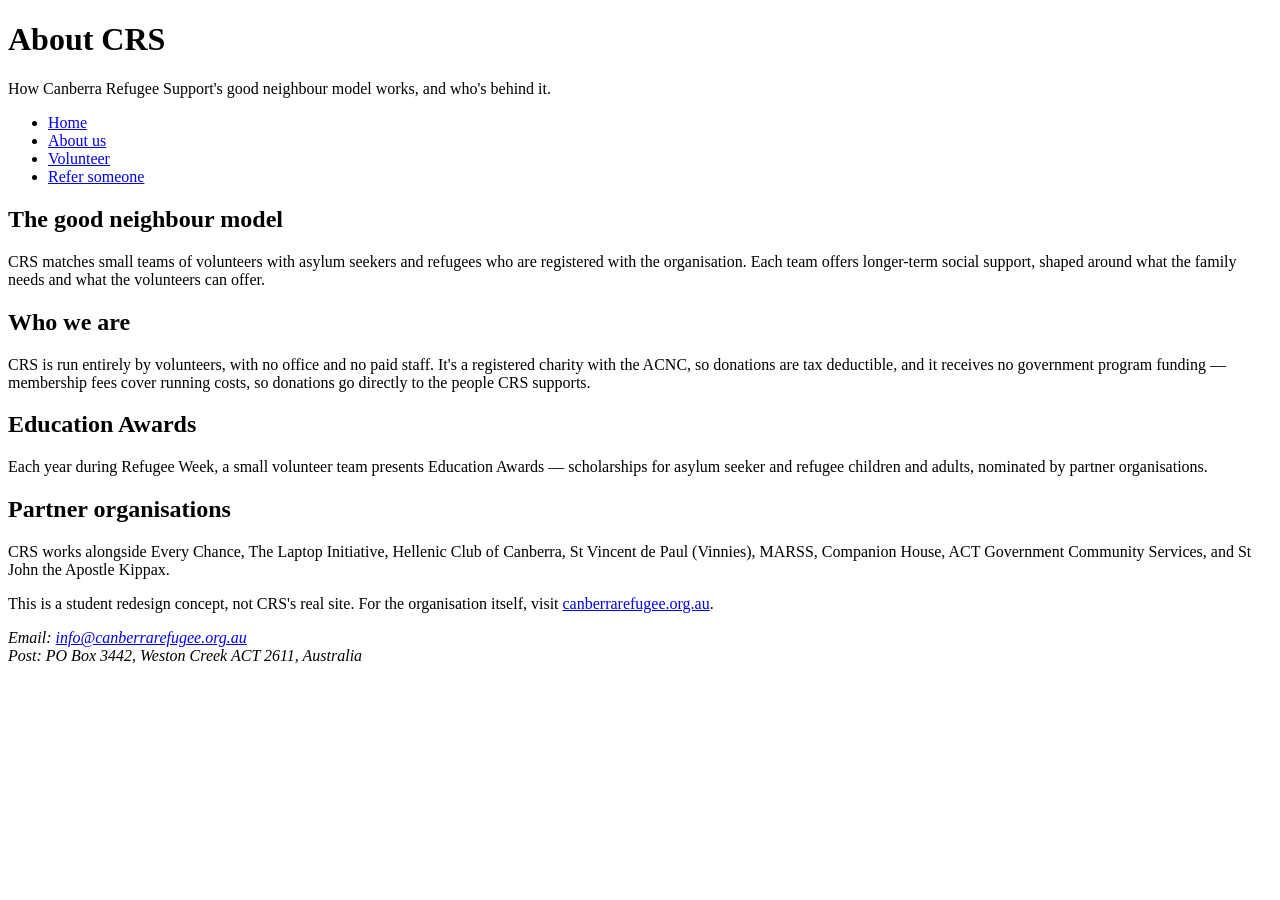
==== about.html @ 46710a41 "Add Home to the nav on every page and mark the current page Reviewing the rendered site showed the s" ====
<!doctype html>
<html lang="en-AU">
  <head>
    <meta charset="UTF-8" />
    <meta name="viewport" content="width=device-width, initial-scale=1.0" />
    <title>About — Canberra Refugee Support</title>
  </head>
  <body>
    <header>
      <h1>About CRS</h1>
      <p>
        How Canberra Refugee Support's good neighbour model works, and
        who's behind it.
      </p>
    </header>
    <nav aria-label="Primary">
      <ul>
        <li><a href="index.html">Home</a></li>
        <li><a href="about.html" aria-current="page">About us</a></li>
        <li><a href="volunteer.html">Volunteer</a></li>
        <li><a href="refer.html">Refer someone</a></li>
      </ul>
    </nav>
    <main>
      <section>
        <h2>The good neighbour model</h2>
        <p>
          CRS matches small teams of volunteers with asylum seekers and
          refugees who are registered with the organisation. Each team
          offers longer-term social support, shaped around what the family
          needs and what the volunteers can offer.
        </p>
      </section>
      <section>
        <h2>Who we are</h2>
        <p>
          CRS is run entirely by volunteers, with no office and no paid
          staff. It's a registered charity with the ACNC, so donations are
          tax deductible, and it receives no government program funding
          &mdash; membership fees cover running costs, so donations go
          directly to the people CRS supports.
        </p>
      </section>
      <section>
        <h2>Education Awards</h2>
        <p>
          Each year during Refugee Week, a small volunteer team presents
          Education Awards &mdash; scholarships for asylum seeker and
          refugee children and adults, nominated by partner organisations.
        </p>
      </section>
      <section>
        <h2>Partner organisations</h2>
        <p>
          CRS works alongside Every Chance, The Laptop Initiative, Hellenic
          Club of Canberra, St Vincent de Paul (Vinnies), MARSS, Companion
          House, ACT Government Community Services, and St John the
          Apostle Kippax.
        </p>
      </section>
    </main>
    <footer>
      <p>
        This is a student redesign concept, not CRS's real site. For the
        organisation itself, visit
        <a href="https://canberrarefugee.org.au">canberrarefugee.org.au</a>.
      </p>
      <address>
        Email:
        <a href="mailto:info@canberrarefugee.org.au"
          >info@canberrarefugee.org.au</a
        ><br />
        Post: PO Box 3442, Weston Creek ACT 2611, Australia
      </address>
    </footer>
  </body>
</html>
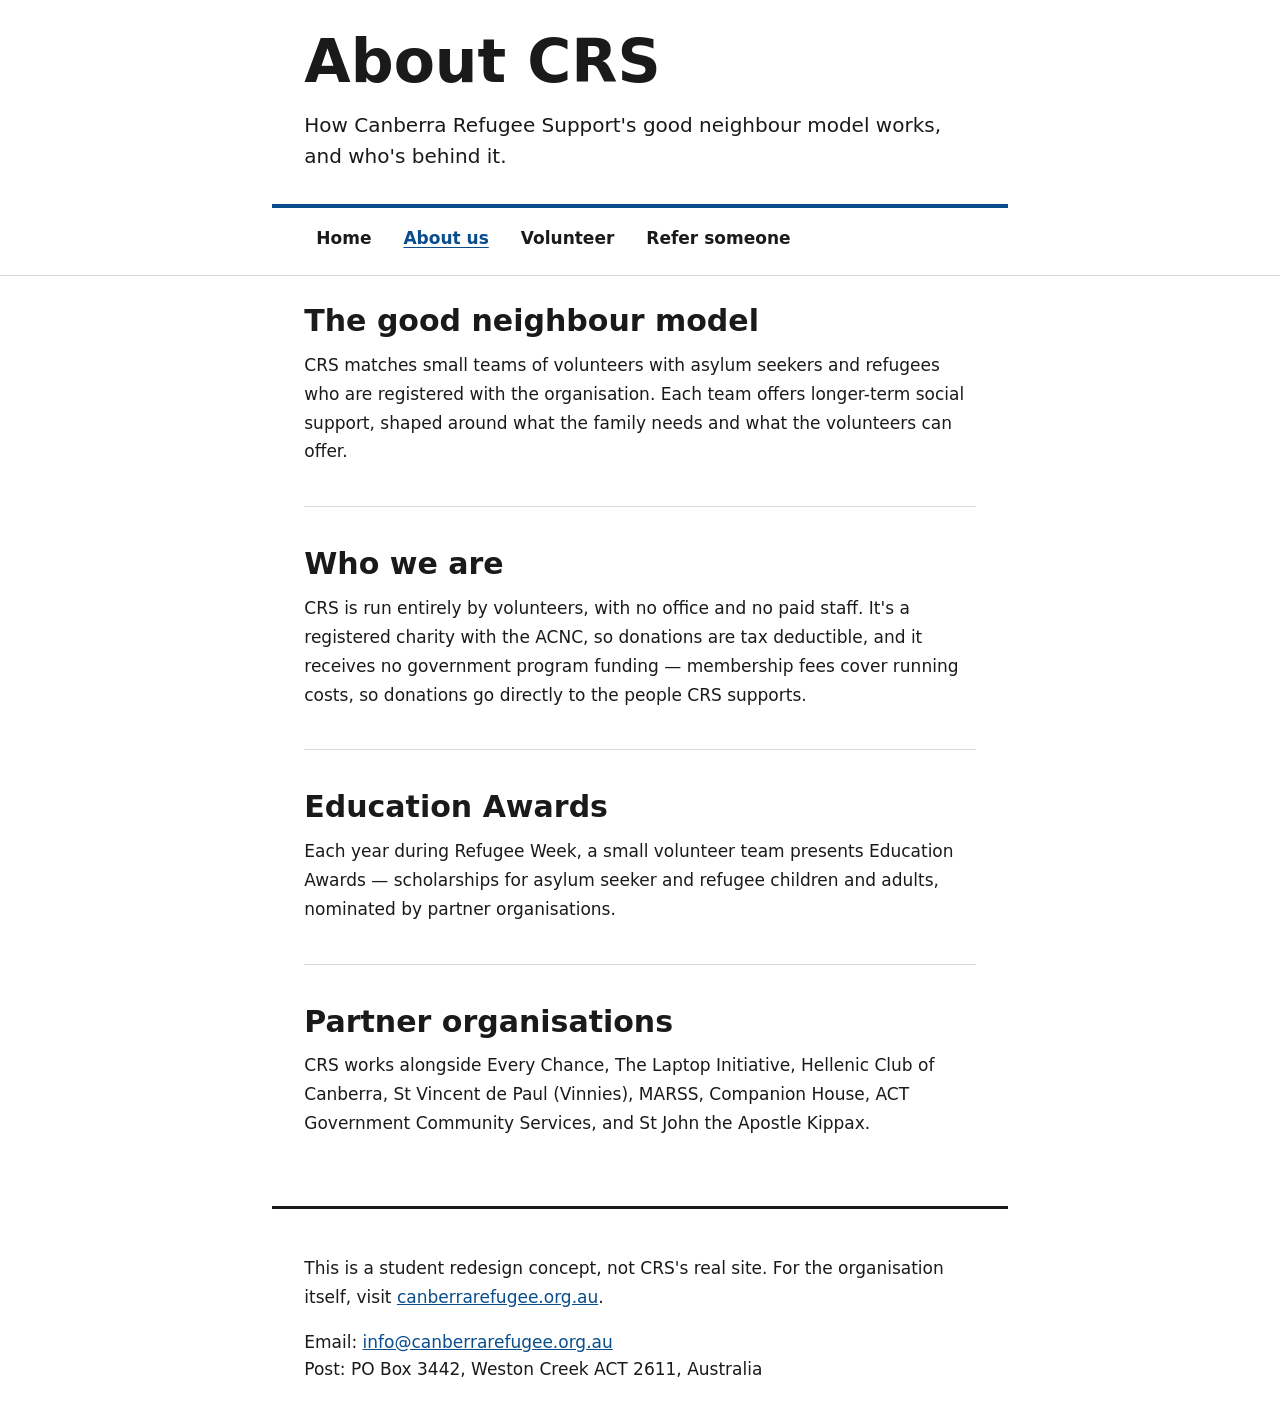
==== commit 300578cc: "First pass at styles.css: mobile-first layout, nav, door blocks Too plain — reads as default HTML at" ====
--- a/about.html
+++ b/about.html
@@ -4,6 +4,7 @@
     <meta charset="UTF-8" />
     <meta name="viewport" content="width=device-width, initial-scale=1.0" />
     <title>About — Canberra Refugee Support</title>
+    <link rel="stylesheet" href="styles.css" />
   </head>
   <body>
     <header>
--- a/styles.css
+++ b/styles.css
@@ -0,0 +1,234 @@
+:root {
+  --accent: #0a4d8c;
+  --accent-tint: #e9f0f7;
+  --text: #1a1a1a;
+  --border: #d9d9d9;
+  --measure: 68ch;
+}
+
+*,
+*::before,
+*::after {
+  box-sizing: border-box;
+}
+
+/* Tier: single type selector */
+
+html {
+  text-size-adjust: 100%;
+}
+
+body {
+  margin: 0;
+  font-family:
+    system-ui,
+    -apple-system,
+    "Segoe UI",
+    Roboto,
+    Helvetica,
+    Arial,
+    sans-serif;
+  font-size: 1rem;
+  line-height: 1.7;
+  color: var(--text);
+  background: #fff;
+}
+
+a {
+  color: var(--accent);
+}
+
+nav {
+  border-bottom: 1px solid var(--border);
+}
+
+li {
+  margin-bottom: 0.4rem;
+}
+
+/* Tier: two type selectors */
+
+body > header,
+body > main,
+body > footer {
+  max-width: var(--measure);
+  margin-inline: auto;
+  padding: 1.75rem 1.25rem;
+}
+
+body > header {
+  border-bottom: 4px solid var(--accent);
+  padding-bottom: 2rem;
+}
+
+body > footer {
+  border-top: 3px solid var(--text);
+  padding-top: 1.75rem;
+}
+
+nav ul {
+  list-style: none;
+  display: flex;
+  flex-wrap: wrap;
+  gap: 0.25rem 0.5rem;
+  margin: 0;
+  padding: 0.5rem 1.25rem;
+  max-width: var(--measure);
+  margin-inline: auto;
+}
+
+nav a {
+  display: inline-flex;
+  align-items: center;
+  min-height: 44px;
+  padding: 0.5rem 0.75rem;
+  font-weight: 600;
+  text-decoration: none;
+  color: var(--text);
+}
+
+footer a {
+  overflow-wrap: anywhere;
+}
+
+footer address {
+  font-style: normal;
+  line-height: 1.6;
+}
+
+main p,
+main ul,
+main ol {
+  margin: 0 0 1rem;
+  max-width: var(--measure);
+}
+
+main ul,
+main ol {
+  padding-inline-start: 1.25rem;
+}
+
+main h2 {
+  font-size: 1.5rem;
+  line-height: 1.15;
+  margin: 0 0 0.75rem;
+}
+
+main section {
+  margin-block: 2.5rem;
+}
+
+/* Tier: three type selectors */
+
+body > header h1 {
+  font-size: 2.5rem;
+  line-height: 1.1;
+  margin: 0 0 1rem;
+}
+
+body > header p {
+  font-size: 1.125rem;
+  line-height: 1.55;
+  margin: 0;
+  max-width: var(--measure);
+}
+
+main section + section {
+  border-top: 1px solid var(--border);
+  padding-top: 2.5rem;
+}
+
+/* Tier: one pseudo-class, one type selector */
+
+a:focus-visible,
+button:focus-visible {
+  outline: 3px solid var(--accent);
+  outline-offset: 3px;
+}
+
+/* Tier: one pseudo-class or attribute, two type selectors */
+
+nav a:hover {
+  text-decoration: underline;
+}
+
+nav a[aria-current="page"] {
+  color: var(--accent);
+  text-decoration: underline;
+  text-underline-offset: 0.2em;
+}
+
+main section:first-child {
+  margin-top: 0;
+  border-top: 0;
+  padding-top: 0;
+}
+
+/* The three doors on index.html: full-width blocks, not a wall of prose */
+
+main section[aria-label="Three ways in"] {
+  display: flex;
+  flex-direction: column;
+  gap: 1.25rem;
+}
+
+/* Tier: one attribute, three type selectors */
+
+main section[aria-label="Three ways in"] article {
+  background: var(--accent-tint);
+  border-left: 6px solid var(--accent);
+  padding: 1.75rem 1.5rem;
+}
+
+main section[aria-label="Three ways in"] h2 {
+  font-size: 1.5rem;
+  margin: 0 0 0.5rem;
+}
+
+main section[aria-label="Three ways in"] p {
+  margin: 0;
+  max-width: none;
+}
+
+/* Tier: one attribute, four type selectors */
+
+main section[aria-label="Three ways in"] h2 a {
+  color: var(--text);
+  text-decoration: none;
+}
+
+/* Tier: one attribute, one pseudo-class, four type selectors */
+
+main section[aria-label="Three ways in"] h2 a:hover {
+  color: var(--accent);
+  text-decoration: underline;
+}
+
+@media (width >= 40rem) {
+  body {
+    font-size: 1.0625rem;
+  }
+
+  body > header,
+  body > main,
+  body > footer,
+  nav ul {
+    padding-inline: 2rem;
+  }
+
+  body > header h1 {
+    font-size: 3.75rem;
+  }
+
+  body > header p {
+    font-size: 1.25rem;
+  }
+
+  main h2 {
+    font-size: 1.875rem;
+  }
+
+  main section[aria-label="Three ways in"] h2 {
+    font-size: 2rem;
+  }
+}
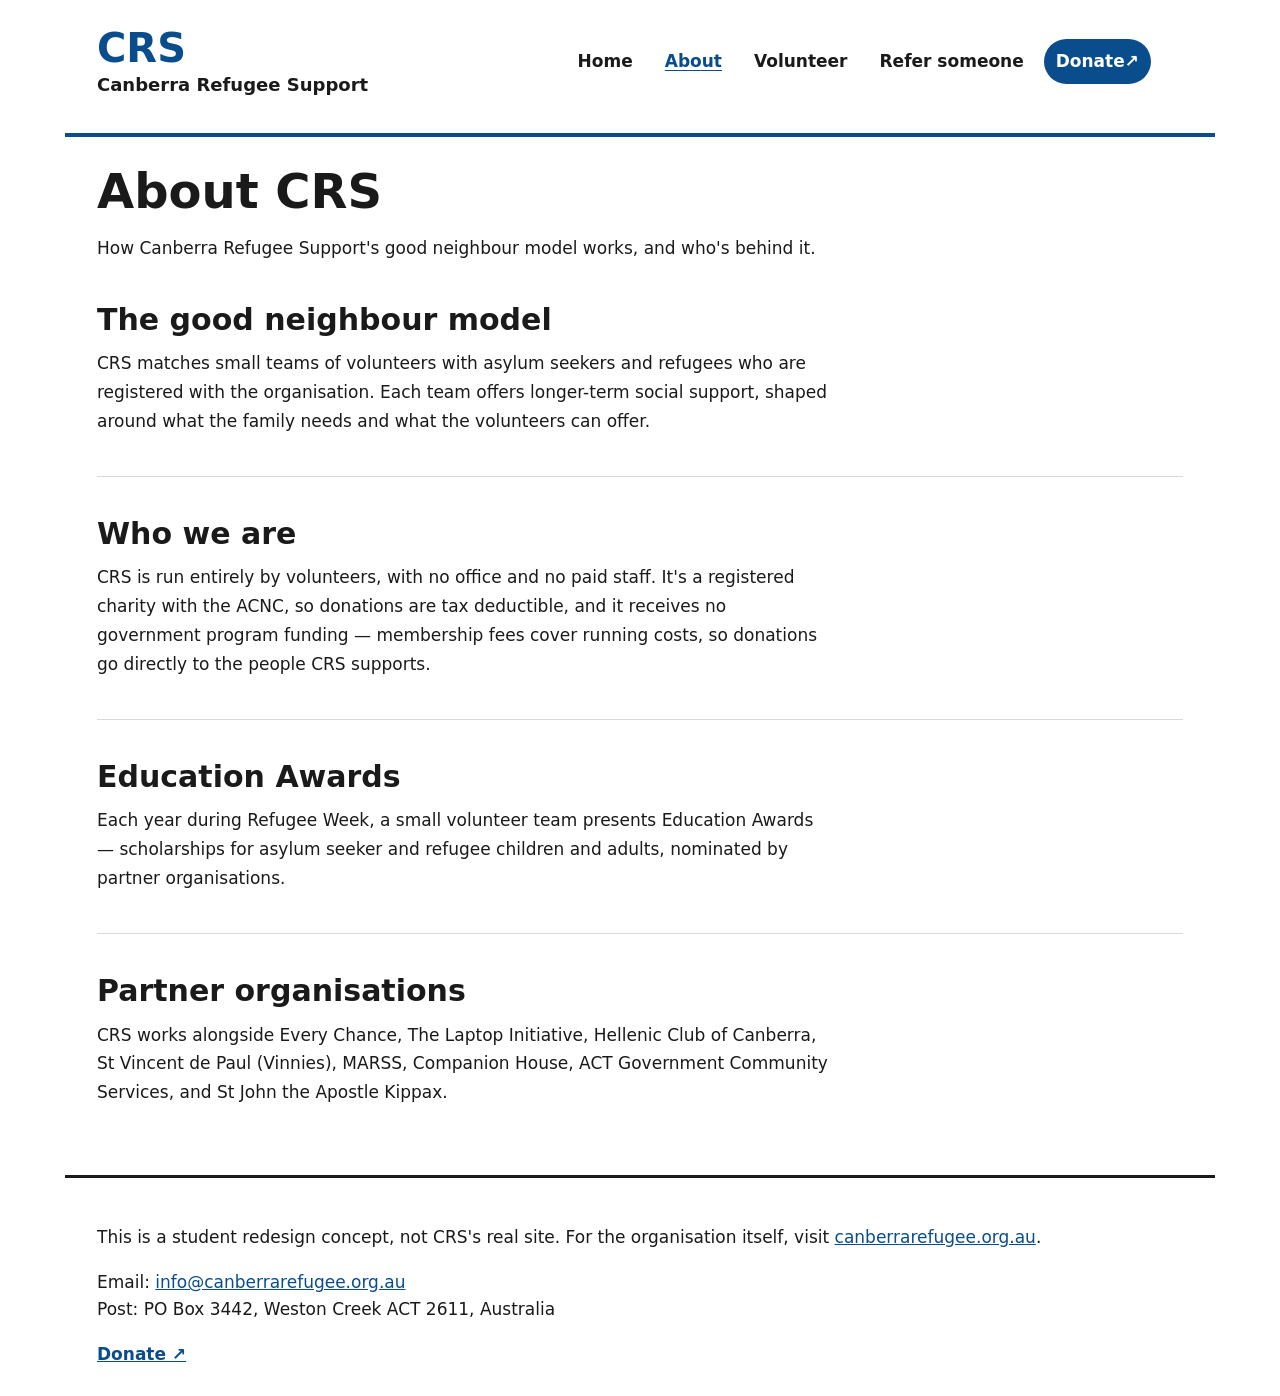
==== commit 00ce4b04: "Rework header and homepage around the good neighbour concept Adds the CRS identity block and Donate " ====
--- a/about.html
+++ b/about.html
@@ -7,22 +7,32 @@
     <link rel="stylesheet" href="styles.css" />
   </head>
   <body>
-    <header>
+    <header class="site-header">
+      <div class="site-identity">
+        <span class="brand-mark">CRS</span>
+        <span class="brand-full">Canberra Refugee Support</span>
+      </div>
+      <nav aria-label="Primary">
+        <ul>
+          <li><a href="index.html">Home</a></li>
+          <li><a href="about.html" aria-current="page">About</a></li>
+          <li><a href="volunteer.html">Volunteer</a></li>
+          <li><a href="refer.html">Refer someone</a></li>
+          <li>
+            <a class="nav-donate" href="https://canberrarefugee.org.au/donate/">
+              Donate <span aria-hidden="true">↗</span
+              ><span class="visually-hidden"> (external link)</span>
+            </a>
+          </li>
+        </ul>
+      </nav>
+    </header>
+    <main>
       <h1>About CRS</h1>
       <p>
         How Canberra Refugee Support's good neighbour model works, and
         who's behind it.
       </p>
-    </header>
-    <nav aria-label="Primary">
-      <ul>
-        <li><a href="index.html">Home</a></li>
-        <li><a href="about.html" aria-current="page">About us</a></li>
-        <li><a href="volunteer.html">Volunteer</a></li>
-        <li><a href="refer.html">Refer someone</a></li>
-      </ul>
-    </nav>
-    <main>
       <section>
         <h2>The good neighbour model</h2>
         <p>
@@ -73,6 +83,12 @@
         ><br />
         Post: PO Box 3442, Weston Creek ACT 2611, Australia
       </address>
+      <p class="footer-donate">
+        <a href="https://canberrarefugee.org.au/donate/">
+          Donate <span aria-hidden="true">↗</span
+          ><span class="visually-hidden"> (external link)</span>
+        </a>
+      </p>
     </footer>
   </body>
 </html>
--- a/styles.css
+++ b/styles.css
@@ -4,12 +4,22 @@
   --text: #1a1a1a;
   --border: #d9d9d9;
   --measure: 68ch;
+  --container: 1150px;
 }
 
 *,
 *::before,
 *::after {
   box-sizing: border-box;
+}
+
+.visually-hidden {
+  position: absolute;
+  width: 1px;
+  height: 1px;
+  overflow: hidden;
+  clip-path: inset(50%);
+  white-space: nowrap;
 }
 
 /* Tier: single type selector */
@@ -38,7 +48,7 @@
   color: var(--accent);
 }
 
-nav {
+body > nav {
   border-bottom: 1px solid var(--border);
 }
 
@@ -51,7 +61,7 @@
 body > header,
 body > main,
 body > footer {
-  max-width: var(--measure);
+  max-width: var(--container);
   margin-inline: auto;
   padding: 1.75rem 1.25rem;
 }
@@ -72,9 +82,6 @@
   flex-wrap: wrap;
   gap: 0.25rem 0.5rem;
   margin: 0;
-  padding: 0.5rem 1.25rem;
-  max-width: var(--measure);
-  margin-inline: auto;
 }
 
 nav a {
@@ -108,6 +115,12 @@
   padding-inline-start: 1.25rem;
 }
 
+main h1 {
+  font-size: 2rem;
+  line-height: 1.1;
+  margin: 0 0 1rem;
+}
+
 main h2 {
   font-size: 1.5rem;
   line-height: 1.15;
@@ -120,12 +133,6 @@
 
 /* Tier: three type selectors */
 
-body > header h1 {
-  font-size: 2.5rem;
-  line-height: 1.1;
-  margin: 0 0 1rem;
-}
-
 body > header p {
   font-size: 1.125rem;
   line-height: 1.55;
@@ -136,6 +143,12 @@
 main section + section {
   border-top: 1px solid var(--border);
   padding-top: 2.5rem;
+}
+
+body > nav > ul {
+  padding: 0.5rem 1.25rem;
+  max-width: var(--container);
+  margin-inline: auto;
 }
 
 /* Tier: one pseudo-class, one type selector */
@@ -146,6 +159,10 @@
   outline-offset: 3px;
 }
 
+.hero-quiet a {
+  font-weight: 600;
+}
+
 /* Tier: one pseudo-class or attribute, two type selectors */
 
 nav a:hover {
@@ -202,6 +219,120 @@
 main section[aria-label="Three ways in"] h2 a:hover {
   color: var(--accent);
   text-decoration: underline;
+}
+
+/* Home page: header identity, hero, neighbour line */
+
+.site-header {
+  display: flex;
+  flex-direction: column;
+  gap: 1rem;
+}
+
+.site-identity {
+  display: flex;
+  flex-direction: column;
+  gap: 0.15rem;
+  margin: 0;
+}
+
+.brand-mark {
+  font-size: 2.5rem;
+  font-weight: 800;
+  line-height: 1;
+  color: var(--accent);
+}
+
+.brand-full {
+  font-size: 1.125rem;
+  font-weight: 600;
+}
+
+.nav-donate {
+  background: var(--accent);
+  color: #fff;
+  border-radius: 999px;
+}
+
+.nav-donate:hover {
+  text-decoration: underline;
+}
+
+.hero {
+  margin-block: 0 2.5rem;
+}
+
+.hero-actions {
+  display: flex;
+  flex-wrap: wrap;
+  gap: 0.75rem;
+  margin: 1.25rem 0;
+}
+
+.btn {
+  display: inline-flex;
+  align-items: center;
+  min-height: 44px;
+  padding: 0.65rem 1.25rem;
+  border-radius: 0.375rem;
+  font-weight: 600;
+  text-decoration: none;
+}
+
+.btn-primary {
+  background: var(--accent);
+  color: #fff;
+}
+
+.btn-secondary {
+  background: transparent;
+  color: var(--accent);
+  border: 2px solid var(--accent);
+}
+
+.hero-quiet {
+  margin: 0;
+}
+
+.neighbour-line ol {
+  list-style: none;
+  display: flex;
+  flex-direction: column;
+  gap: 1.5rem;
+  margin: 0;
+  padding: 0;
+}
+
+.neighbour-line li {
+  position: relative;
+  padding-inline-start: 1.75rem;
+  font-weight: 600;
+}
+
+.neighbour-line li::before {
+  content: "";
+  position: absolute;
+  left: 0;
+  top: 0.35em;
+  width: 0.75rem;
+  height: 0.75rem;
+  border-radius: 50%;
+  background: var(--accent);
+}
+
+.neighbour-line li:not(:last-child)::after {
+  content: "";
+  position: absolute;
+  left: 0.34rem;
+  top: 1.1em;
+  width: 2px;
+  height: 1.9rem;
+  background: var(--border);
+}
+
+.footer-donate {
+  margin: 1rem 0 0;
+  font-weight: 600;
 }
 
 @media (width >= 40rem) {
@@ -216,14 +347,14 @@
     padding-inline: 2rem;
   }
 
-  body > header h1 {
-    font-size: 3.75rem;
-  }
-
   body > header p {
     font-size: 1.25rem;
   }
 
+  main h1 {
+    font-size: 3rem;
+  }
+
   main h2 {
     font-size: 1.875rem;
   }
@@ -231,4 +362,54 @@
   main section[aria-label="Three ways in"] h2 {
     font-size: 2rem;
   }
-}
+
+  .site-header {
+    flex-flow: row wrap;
+    align-items: center;
+    justify-content: space-between;
+  }
+}
+
+@media (width >= 56.25rem) {
+  main section[aria-label="Three ways in"] {
+    display: grid;
+    grid-template-columns: repeat(3, 1fr);
+  }
+
+  .neighbour-line ol {
+    position: relative;
+    flex-direction: row;
+    align-items: flex-start;
+    gap: 0;
+  }
+
+  .neighbour-line ol::before {
+    content: "";
+    position: absolute;
+    top: 0.375rem;
+    left: 12.5%;
+    right: 12.5%;
+    height: 2px;
+    background: var(--border);
+  }
+
+  .neighbour-line li {
+    flex: 1;
+    display: flex;
+    flex-direction: column;
+    align-items: center;
+    padding-inline-start: 0;
+    padding-top: 1.5rem;
+    text-align: center;
+  }
+
+  .neighbour-line li::before {
+    left: 50%;
+    top: 0;
+    transform: translateX(-50%);
+  }
+
+  .neighbour-line li::after {
+    content: none;
+  }
+}
